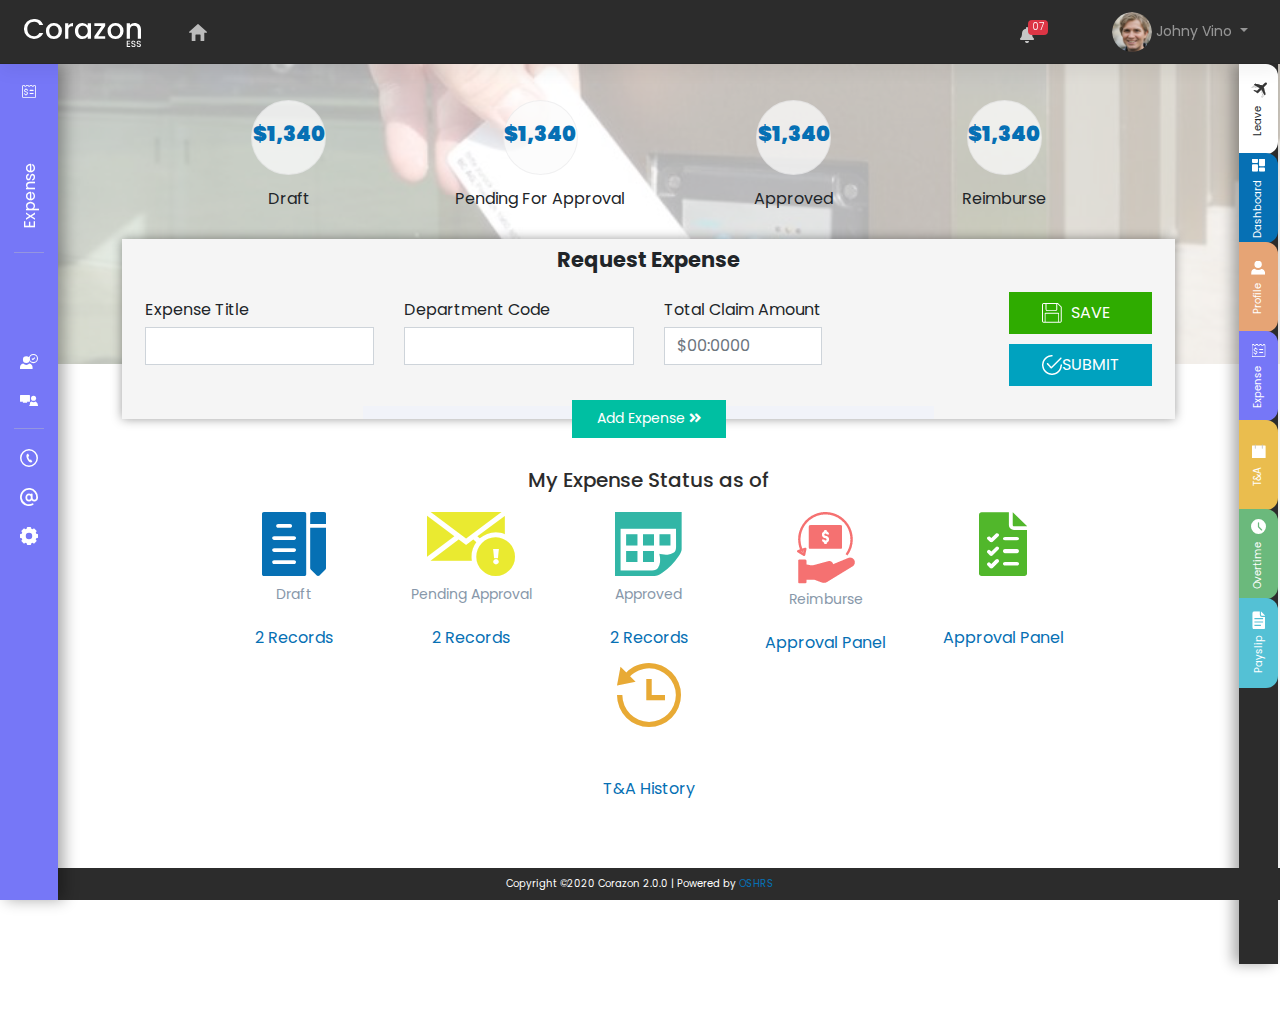
==== expenses_management.html @ 60eefd27 "[update] add expense" ====
<!DOCTYPE html>
<html lang="en">

<head>
    <meta charset="UTF-8">
    <meta name="viewport" content="width=device-width, initial-scale=1.0">
    <meta http-equiv="X-UA-Compatible" content="ie=edge">
    <link rel="icon" type="image/png" sizes="32x32" href="img/favicon/favicon-32x32.png">
    <title>Corazon 2.0 | Expense Dashboard</title>
    <!-- font -->
    <link href="https://fonts.googleapis.com/css?family=Poppins:300,400,500,600,700&display=swap" rel="stylesheet">
    <!-- font -->
    <!-- CSS -->
    <link rel="stylesheet" href="https://maxcdn.bootstrapcdn.com/bootstrap/4.0.0/css/bootstrap.min.css"
    integrity="sha384-Gn5384xqQ1aoWXA+058RXPxPg6fy4IWvTNh0E263XmFcJlSAwiGgFAW/dAiS6JXm" crossorigin="anonymous">
    <link rel="stylesheet" href="css/style.css" type="text/css">
    <link rel="stylesheet" href="css/expense.css" type="text/css">
    <link rel="stylesheet" href="css/icomoon.css">
    <!-- CSS -->
    
    <!-- font awsome icons -->
    <link href="https://stackpath.bootstrapcdn.com/font-awesome/4.7.0/css/font-awesome.min.css" rel="stylesheet"
    integrity="sha384-wvfXpqpZZVQGK6TAh5PVlGOfQNHSoD2xbE+QkPxCAFlNEevoEH3Sl0sibVcOQVnN" crossorigin="anonymous">
    
    <link rel="stylesheet" href="fontawsome/fontawesome-free/css/all.min.css">
    <!-- font awsome icons -->
</head>

<body class="background-cover">
    <!--********************************* NAVBAR *********************************-->
    <nav class="navbar navbar-expand navbar-dark flex-column flex-md-row top-navbar-fixed">
        <a class="navbar-brand logo-corazon" href="#"><img src="svg/logo.svg" title="Corazon 2.0"></a>
        <button class="navbar-toggler" type="button" data-toggle="collapse" data-target="#navbarSupportedContent"
        aria-controls="navbarSupportedContent" aria-expanded="false" aria-label="Toggle navigation">
        <span class="navbar-toggler-icon"></span>
    </button>
    
    <div class="collapse navbar-collapse" id="navbarSupportedContent">
        <ul class="navbar-nav mr-auto pl-4">
            <li class="nav-item active">
                <a class="nav-link" href="#"><img src="svg/home.svg"> <span class="sr-only">(current)</span></a>
            </li>
        </ul>
        <!-- profile dropdown & notification -->
        <form class="form-inline my-2 my-lg-0">
            
        <!-- notifi -->
        <button class="custom-btn mr-5">
            <ul>
                <li class="nav-item dropdown">
                    <a class="nav-link" data-toggle="dropdown" href="#">
                        <i class="fa fa-bell" aria-hidden="true">
                            <span class="badge badge-danger">07</span>
                        </i></a>
                        
                        <div class="dropdown-menu dropdown-menu-lg dropdown-menu-left notification-dropdown">
                            <span class="dropdown-item dropdown-header">
                                <h6 class="m-0">07 Notifications</h6>
                            </span>
                            <div class="dropdown-divider"></div>
                            <a href="#" class="dropdown-item">
                                <i class="fas fa-envelope mr-2"></i> 4 new messages
                                <span class="float-right text-muted text-sm">3 mins</span>
                            </a>
                            <div class="dropdown-divider"></div>
                            <a href="#" class="dropdown-item">
                                <i class="fas fa-users mr-2"></i> 8 friend requests
                                <span class="float-right text-muted text-sm">12 hours</span>
                            </a>
                            <div class="dropdown-divider"></div>
                            <a href="#" class="dropdown-item">
                                <i class="fas fa-file mr-2"></i> 3 new reports
                                <span class="float-right text-muted text-sm">2 days</span>
                            </a>
                            <div class="dropdown-divider"></div>
                            <a href="#" class="dropdown-item dropdown-footer">See All Notifications</a>
                        </div>
                    </li>
                </ul>
            </button>
            <!-- notifi -->
                
            <button class="navbar-toggler" type="button" data-toggle="collapse" data-target="#navbar-list-4"
                aria-controls="navbarNav" aria-expanded="false" aria-label="Toggle navigation">
                <span class="navbar-toggler-icon"></span>
            </button>
            <div class="collapse navbar-collapse" id="navbar-list-4">
                <ul class="navbar-nav">
                    <li class="nav-item dropdown">
                        <a class="nav-link dropdown-toggle toggle-icon" href="#" id="navbarDropdownMenuLink"
                        role="button" data-toggle="dropdown" aria-haspopup="true" aria-expanded="false">
                        <img src="img/profile.png" width="40" height="40" class="rounded-circle"> Johny Vino
                    </a>
                    <div class="dropdown-menu profile-dropdown" aria-labelledby="navbarDropdownMenuLink">
                        <a class="dropdown-item" href="#">Account</a>
                        
                        <a class="dropdown-item" data-toggle="modal" data-target="#exampleModal"
                        data-target=".animate" data-ui-class="a-zoom" href="#">Edit Profile</a>
                        
                        <a class="dropdown-item" data-toggle="modal" data-target=".animate"
                        data-ui-class="a-zoom" href="#">Password Change</a>
                        
                        <a class="dropdown-item" href="#">Log Out</a>
                    </div>
                </form>
                <!-- profile dropdown & notification -->
            </div>
        </nav>
        <!--********************************* NAVBAR *********************************-->
        
        <!--*********************************Section 1*********************************-->
    </section>
    <div class="container-fluid">
        <div class="row flex-xl-nowrap">
            
            <!-- left-side-menu -->
            <div class="col-12 col-md-auto col-xl-auto p-0 bd-sidebar left-sidebar-fixed expense">
                <div class="vertical-block-top">
                    <ul>
                        <li><img src="svg/expense.svg"></li>
                    </ul>
                </div>
                <div class="vertical-block">
                    <h6>Expense</h6>
                </div>
                <hr class="hr-line">
                <div class="vertical-block-bottom">
                    <ul>
                        <li><a href="#"><img src="svg/approver.svg"></a></li>
                        <li><a href="#"><img src="svg/hr-admin.svg"></a></li>
                    </ul>
                    <hr class="hr-line">
                    <ul>
                        <li><a href="#"><img src="svg/contact.svg"></a></li>
                        <li><a href="#"><img src="svg/email.svg"></a></li>
                        <li><a href="#"><img src="svg/settings.svg"></a></li>
                    </ul>
                </div>
            </div>
            <!-- left-side-menu -->
            
            
            <main class="col-12 col-md-12 col-xl-12 bd-content viewMain" role="main">
                <!-- <div class="leave-info">
                    <h3>My T&A as of <span><input type="text" id="viewCalendar" class="form-transparent" value="4 Feb 2020" readonly/></span> <img class="openCalendar" src="svg/datepik-main.svg"></h3>
                </div> -->
                
                <!-- carousel slider -->
                <div class="row">
                    <div class="col-lg-11 mx-auto">
                        <div class="text-center my-3">
                            <div class="carousel-inner" role="listbox">
                                <div class="row">
                                    <div class="container flex-box">
                                        <div class="">
                                            <span class="icon-oval">
                                                <span class="oval-big expense_value"><h4>$1,340</h4></span> 
                                                <p>Draft</p>
                                            </span>
                                        </div>
                                        <div class="">
                                            <span class="icon-oval">
                                                <span class="oval-big expense_value"><h4>$1,340</h4></span>
                                                <p>Pending For Approval</p>
                                            </span>
                                        </div>
                                        <div class="">
                                            <span class="icon-oval">
                                                <span class="oval-big expense_value"><h4>$1,340</h4></span>
                                                <p>Approved</p>
                                            </span>
                                        </div>
                                        <div class="">
                                            <span class="icon-oval">
                                                <span class="oval-big expense_value"><h4>$1,340</h4></span>
                                                <p>Reimburse</p>
                                            </span>
                                        </div>
                                    </div>
                                </div>
                            </div>
                        </div>
                    </div>
                </div>
                <!-- carousel slider -->
                
                
                <!-- accordian tab function -->
                <div class="row">
                    <div class="col-lg-11 mx-auto">
                        <div class="special-text expense-special-text">
                            <h4>Request Expense</h4>
                            <!-- ta type -->
                            <div class="container container-ta">
                                <div class="row form-type">
                                    <div class="col-md-3">
                                        <div class="form-group expense-form-text">
                                            <label for="exampleFormControlSelect1">Expense Title</label>
                                            <input type="text" class="form-control form-text" id="">
                                        </div>
                                    </div>
                                    <div class="col-md-3">
                                        <div class="form-group expense-form-text">
                                            <label for="exampleFormControlSelect1">Department Code</label>
                                            <input type="text" class="form-control form-text" id="">
                                        </div>
                                    </div>
                                    <div class="col-md-4">
                                        <div class="form-group expense-form-text">
                                            <label for="exampleFormControlSelect1">Total Claim Amount</label>
                                            <input type="text" class="form-control form-text" style="width: 50%;" id="currency-field" pattern="^\$\d{1,3}(,\d{3})*(\.\d+)?$" value="" data-type="currency" placeholder="$00:0000">
                                        </div>
                                    </div>
                                    <div class="col-md-2">
                                        <button type="button" class="btn btn-save"><img src="/img/expense/save.png"/>  SAVE</button>
                                        <button type="button" class="btn btn-submit"><img src="/img/expense/submit.png"/>SUBMIT</button>
                                    </div>
                                </div>
                            </div>
                            
                            <!-- <hr class="mt-2 mb-2"> -->
                            
                            <!-- Hidden Content -->
                            <div class="container">
                                <div class="row pb-3">
                                    <div class="container-table">
                                        <table>
                                            <thead>
                                                <th>Punch In</th>
                                                <th>Punch Out</th>
                                            </thead>
                                            <tbody>
                                                <tr>
                                                    <td><input type="time" class="form-control form-text-2" id=""></td>
                                                    <td><input type="time" class="form-control form-text-2" id=""></td>
                                                </tr>
                                                <tr>
                                                    <td><input type="time" class="form-control form-text-2" id=""></td>
                                                    <td><input type="time" class="form-control form-text-2" id=""></td>
                                                </tr>
                                                <tr>
                                                    <td><input type="time" class="form-control form-text-2" id=""></td>
                                                    <td><input type="time" class="form-control form-text-2" id=""></td>
                                                </tr>
                                                <tr>
                                                    <td><input type="time" class="form-control form-text-2" id=""></td>
                                                    <td><input type="time" class="form-control form-text-2" id=""></td>
                                                </tr>
                                            </tbody>
                                        </table>
                                    </div>
                                </div>
                            </div>
                           
                            
                            <!-- Hidden Content -->
                            
                        </div>
                        <!--leave type -->
                        
                    </div>
                    <button class="expand-button expand-button-expense">
                        Add Expense <i class="fa fa-angle-double-right" aria-hidden="true"></i>
                    </button>
                </div>
                <!-- accordian tab function -->
                
                
                <!-- leave status today -->
                <div class="row">
                    <div class="col-lg-9 mx-auto text-center leave-status">
                        <h4>My Expense Status as of <span id="dateTimeToday" class="date-time-today"></span></h4>
                            <!-- <h4>My T&A as of <span></span> <img class="openCalendar" src="svg/datepik-main.svg"></h4> -->
                        <div class="row status-icon-tna">
                            <div class="">
                                <!-- <img src="svg/leave-pending.svg" title="Leave Pending Approvals"> -->
                                <i class="icon-draft"></i>
                                <p>Draft</p>
                                <a href="javascript:void(0);" class="btn btn-sm animated-button thar-four btnTableDraft">2 Records</a>
                            </div>
                            <div class="">
                                <i class="icon-pending-approval"></i>
                                <p>Pending Approval</p>
                                <a href="javascript:void(0);" class="btn btn-sm animated-button thar-four btnTablePendingApproval">2 Records</a>
                            </div>
                            <div class="">
                                <i class="icon-approved"></i>
                                <p>Approved</p>
                                <a href="javascript:void(0);" class="btn btn-sm animated-button thar-four btnTableApproved">2 Records</a>
                            </div>
                            <div class="">
                                <img src="/img/expense/reimburse.png">
                                <p>Reimburse</p>
                                <a href="javascript:void(0);" class="btn btn-sm animated-button thar-four btnAddApproval">Approval Panel</a>
                            </div>
                            <div class="">
                                <i class="icon-approval-panel"></i>
                                <p></p>
                                <a href="javascript:void(0);" class="btn btn-sm animated-button thar-four btnAddApproval">Approval Panel</a>
                            </div>
                            
                            <div class="">
                                <i class="icon-tna-history"></i>
                                <p></p>
                                <a href="javascript:void(0);" class="btn btn-sm animated-button thar-four">T&A History</a>
                            </div>
                        </div>
                    </div>
                </div>
                <!-- leave status today -->
                
                
                <!-- TABLE GRID AFTER CLICK NO.OF RECORDS*****************Raj************************ -->

                    <!-- TABLE DRAFT -->
                    <div class="row mt-3 tableDraft display-none">
                        <div class="col-lg-11 mx-auto">
                            <div class="row">
                                <div class="col-12">
                                    <div class="card">
                                        <div class="card-body table-responsive p-0">
                                            <table class="table table-hover">
                                                <thead>
                                                    <tr>
                                                        <th>Submitted on</th>
                                                        <th>Claim No</th>
                                                        <th>Expense Title</th>
                                                        <th>Submitted Amount</th>
                                                        <th>Approved Amount</th>
                                                        <th>Remark</th>
                                                        <th>Status</th>
                                                        <th>View</th>
                                                    </tr>
                                                </thead>
                                                <tbody>
                                                    <tr>
                                                        <td>13 Jan 20</td>
                                                        <td>1490</td>
                                                        <td>Bangalore Trip</td>
                                                        <td>$1,560</td>
                                                        <td>$1,257</td>
                                                        <td>NA</td>
                                                        <td><span class="status-update"></span>Update</td>
                                                        <td class="btn_action">
                                                            <button class="btn btn-view-table table-btn"><i class="fa fa-eye"></i></button>
                                                        </td>
                                                    </tr>
                                                </tbody>
                                            </table>
                                        </div>
                                        <!-- /.card-body -->
                                    </div>
                                    <!-- /.card -->
                                </div>
                            </div> 
                        </div>
                    </div>
                    <!-- END TABLE DRAFT -->

                    <!-- TABLE PENDING APPROVAL-->
                    <div class="row mt-3 tablePendingApproval display-none">
                        <div class="col-lg-11 mx-auto">
                            <div class="row">
                                <div class="col-12">
                                    <div class="card">
                                        <div class="card-body table-responsive p-0">
                                            <table class="table table-hover">
                                                <thead>
                                                    <tr>
                                                        <th>Submitted on</th>
                                                        <th>Claim No</th>
                                                        <th>Expense Title</th>
                                                        <th>Submitted Amount</th>
                                                        <th>Approved Amount</th>
                                                        <th>Remark</th>
                                                        <th>Status</th>
                                                        <th>View</th>
                                                    </tr>
                                                </thead>
                                                <tbody>
                                                    <tr>
                                                        <td>13 Jan 20</td>
                                                        <td>1490</td>
                                                        <td>Bangalore Trip</td>
                                                        <td>$1,560</td>
                                                        <td>$1,257</td>
                                                        <td>NA</td>
                                                        <td><span class="pending-approved"></span>Pending</td>
                                                        <td class="btn_action">
                                                            <button class="btn btn-view-table table-btn downloadApproval"><img src="/img/expense/download.png" /></button>
                                                        </td>
                                                    </tr>
                                                </tbody>
                                            </table>
                                        </div>
                                        <!-- /.card-body -->
                                    </div>
                                    <!-- /.card -->
                                </div>
                            </div> 
                        </div>
                    </div>
                    <!-- END TABLE PENDING APPROVAL-->

                    <!-- TABLE APPROVED-->
                    <div class="row mt-3 tableApproved display-none">
                        <div class="col-lg-11 mx-auto">
                            <div class="row">
                                <div class="col-12">
                                    <div class="card">
                                        <div class="card-body table-responsive p-0">
                                            <table class="table table-hover">
                                                <thead>
                                                    <tr>
                                                        <th>Submitted on</th>
                                                        <th>Claim No</th>
                                                        <th>Expense Title</th>
                                                        <th>Submitted Amount</th>
                                                        <th>Approved Amount</th>
                                                        <th>Remark</th>
                                                        <th>Status</th>
                                                        <th>View</th>
                                                    </tr>
                                                </thead>
                                                <tbody>
                                                    <tr>
                                                        <td>13 Jan 20</td>
                                                        <td>1490</td>
                                                        <td>Bangalore Trip</td>
                                                        <td>$1,560</td>
                                                        <td>$1,257</td>
                                                        <td>NA</td>
                                                        <td><span class="status-approved"></span>Approved</td>
                                                        <td class="btn_action">
                                                            <button class="btn btn-view-table table-btn downloadApproval"><img src="/img/expense/download.png" /></button>
                                                        </td>
                                                    </tr>
                                                </tbody>
                                            </table>
                                        </div>
                                        <!-- /.card-body -->
                                    </div>
                                    <!-- /.card -->
                                </div>
                            </div> 
                        </div>
                    </div>
                <!-- END TABLE APPROVED-->

                <!-- TABLE APPROVAL PANEL-->

                <!-- END TABLE APPROVAL PANEL-->

                <!-- TABLE HISTORY-->

                <!-- END TABLE HISTORY-->

                <!-- DOWNLOAD ALERT -->
                <div class="alert alert-dismissible fade view-download-alert downloadAlert" role="alert">
                    Document was downloaded
                    <button type="button" class="close close-download" data-dismiss="alert" aria-label="Close">
                      <span aria-hidden="true">X CLOSE</span>
                    </button>
                  </div>

                <!-- TABLE GRID AFTER CLICK NO.OF RECORDS*****************Raj************************ -->
            </main>
            <!-- EXPENSE PENDING -->
            
            <div class="d-xl-block col-md-auto col-xl-auto p-0 right-sidebar-fixed">
                <div class="tab-button-list">
                    
                    <a class="dashboard-btn active">
                        <p> Leave <img src="svg/leave-dark.svg"></p>
                    </a>
                    
                    <a class="dashboard-btn dashboard">
                        <p>Dashboard <img src="svg/dashboard-white.svg"></p>
                    </a>
                    
                    <a class="dashboard-btn profile">
                        <p>Profile <img src="svg/profile.svg"></p>
                    </a>
                    
                    <a class="dashboard-btn expense">
                        <p>Expense <img src="svg/expense.svg"></p>
                    </a>
                    
                    <a class="dashboard-btn ta">
                        <p>T&A <img src="svg/ta.svg"></p>
                    </a>
                    
                    <a class="dashboard-btn overtime">
                        <p>Overtime <img src="svg/overtime.svg"></p>
                    </a>
                    
                    <a class="dashboard-btn payslip">
                        <p>Payslip <img src="svg/file (7).svg"></p>
                    </a>
                </div>                
            </div> 
        </div>
    </div>
</section>
<!--*********************************Section 1*********************************-->

<footer class="footer fixed-bottom-footer">
    <div class="container">
        <p class="footer-text m-0">Copyright ©2020 Corazon 2.0.0 | Powered by <span><a href="#">OSHRS</a></span></p>
    </div>
</footer>



<!-- Modal for Change password -->
<div class="modal animate modal-custom-style" tabindex="-1" role="dialog" aria-labelledby="exampleModalLabel" aria-hidden="true" data-backdrop="true">
    <div class="modal-dialog" role="document">
        <div class="modal-content">
            <div class="modal-header">
                <h6 class="modal-title" id="exampleModalLabel">Change Password</h6>
                <button type="button" class="close" data-dismiss="modal" aria-label="Close">
                    <span aria-hidden="true"><i class="fa fa-times-circle"></i></span>
                </button>
            </div>
            <div class="modal-body p-lg">
                <div class="row">
                    <div class="col-md-12 custom-input-fields">
                        
                        <label>Current Password</label>
                        <div class="form-group pass_show">
                            <input type="password" value="raj123!@#" class="form-control"
                            placeholder="Current Password">
                        </div>
                        <label>New Password</label>
                        <div class="form-group pass_show">
                            <input type="password" value="ajith123!@#" class="form-control"
                            placeholder="New Password">
                        </div>
                        <label>Confirm Password</label>
                        <div class="form-group pass_show">
                            <input type="password" value="ajith123!@#" class="form-control"
                            placeholder="Confirm Password">
                        </div>
                        
                    </div>
                </div>
            </div>
            <div class="modal-footer">
                <button type="button" class="btn btn-primary custom-btn-modal">Change Password</button>
                <button type="button" class="btn btn-secondary custom-btn-modal secondary"
                data-dismiss="modal">Cancel</button>
            </div>
        </div>
    </div>
</div>
<!-- Modal for Change password -->

<!-- ************************************************************************************************ -->

<!-- Modal for Edit profile Pic -->
<div class="modal fade animate modal-custom-style" id="exampleModal" tabindex="-1" role="dialog" aria-labelledby="exampleModalLabel" aria-hidden="true">
    <div class="modal-dialog" role="document">
        <div class="modal-content">
            <div class="modal-header">
                <h6 class="modal-title" id="exampleModalLabel">Change Profile Picture</h6>
                <button type="button" class="close" data-dismiss="modal" aria-label="Close">
                    <span aria-hidden="true"><i class="fa fa-times-circle"></i></span>
                </button>
            </div>
            <div class="modal-body">
                <div class="avatar-upload">
                    <div class="avatar-edit">
                        <input type='file' id="imageUpload" accept=".png, .jpg, .jpeg" />
                        <label for="imageUpload"></label>
                    </div>
                    <div class="avatar-preview">
                        <div id="imagePreview" style="background-image: url(http://i.pravatar.cc/500?img=7);">
                        </div>
                    </div>
                    <h6 class="text-center mt-2 mb-0">Ajith</h6>
                </div>
            </div>
            <div class="modal-footer">
                <button type="button" class="btn btn-primary custom-btn-modal"
                style="min-width: 100px;">Save</button>
                <button type="button" class="btn btn-secondary custom-btn-modal secondary"
                data-dismiss="modal">Cancel</button>
            </div>
        </div>
    </div>
</div>
<!-- Modal for Edit profile Pic -->

<!-- SCRIPT -->
<script src="https://code.jquery.com/jquery-3.2.1.slim.min.js"
integrity="sha384-KJ3o2DKtIkvYIK3UENzmM7KCkRr/rE9/Qpg6aAZGJwFDMVNA/GpGFF93hXpG5KkN"
crossorigin="anonymous"></script>
<script src="https://cdnjs.cloudflare.com/ajax/libs/popper.js/1.12.9/umd/popper.min.js"
integrity="sha384-ApNbgh9B+Y1QKtv3Rn7W3mgPxhU9K/ScQsAP7hUibX39j7fakFPskvXusvfa0b4Q"
crossorigin="anonymous"></script>
<script src="https://maxcdn.bootstrapcdn.com/bootstrap/4.0.0/js/bootstrap.min.js"
integrity="sha384-JZR6Spejh4U02d8jOt6vLEHfe/JQGiRRSQQxSfFWpi1MquVdAyjUar5+76PVCmYl"
crossorigin="anonymous"></script>
<!-- SCRIPT -->


<!-- MODAL ANIMATION SCRIPT -->
<script>
    $(function () {
        $('[role=dialog]')
        .on('show.bs.modal', function (e) {
            $(this)
            .find('[role=document]')
            .removeClass()
            .addClass('modal-dialog ' + $(e.relatedTarget).data('ui-class'))
        })
    })
</script>
<!-- MODAL ANIMATION SCRIPT -->

<!-- view more function -->
<script>
    $('.expand-button').on('click', function () {
        $('.special-text').toggleClass('-expanded');
        
        if ($('.special-text').hasClass('-expanded')) {
            $('.expand-button.expand-button-expense').html('<i class="fa fa-angle-double-up" aria-hidden="true"></i>');
        } else {
            $('.expand-button.expand-button-expense').html('Add Expense <i class="fa fa-angle-double-right" aria-hidden="true"></i>');
        }
    });
</script>
<!-- view more function -->

<!-- Forgot password hide/show -->
<script>
    $(document).ready(function () {
        $('.pass_show').append('<span class="ptxt"><i class="fa fa-eye-slash"></i></span>');
    });
    
    
    $(document).on('click', '.pass_show .ptxt', function () {
        
        $(this).text($(this).text() == "Show" ? "Hide" : "Show");
        
        $(this).prev().attr('type', function (index, attr) { return attr == 'password' ? 'text' : 'password'; });
        
    });  
</script>
<!-- Forgot password hide/show -->

<script>
    if (/Mobi/.test(navigator.userAgent)) {
        // if mobile device, use native pickers
        $(".date input").attr("type", "date");
        $(".time input").attr("type", "time");
    } else {
        // if desktop device, use DateTimePicker
        // $("#datepicker").datetimepicker({
        //     useCurrent: false,
        //     format: "L",
        //     showTodayButton: true,
        //     icons: {
        //         next: "fa fa-chevron-right",
        //         previous: "fa fa-chevron-left",
        //         today: 'todayText',
        //     }
        // });
        // $("#timepicker").datetimepicker({
        //     format: "LT",
        //     icons: {
        //         up: "fa fa-chevron-up",
        //         down: "fa fa-chevron-down"
        //     }
        // });
    }
</script>

<!-- TALBE HIDE / SHOW -->
<script>
    $(document.body).on('click', '.btnTableDraft', function(){
        $('.animated-button.thar-four').removeClass('activeBtn');
        $('.tableDraft').show();
        $('.tablePendingApproval').hide();
        $('.tableApproved').hide();
        $(this).addClass('activeBtn');
    });

    $(document.body).on('click', '.btnTablePendingApproval', function(){
        $('.animated-button.thar-four').removeClass('activeBtn');
        $('.tableDraft').hide();
        $('.tablePendingApproval').show();
        $('.tableApproved').hide();
        $(this).addClass('activeBtn');

    });

    $(document.body).on('click', '.btnTableApproved', function(){
        $('.animated-button.thar-four').removeClass('activeBtn');
        $('.tableDraft').hide();
        $('.tablePendingApproval').hide();
        $('.tableApproved').show();
        $(this).addClass('activeBtn');

    });
    //go to approver page
    $(document.body).on('click', '.btnAddApproval', function(){
        window.location.href = 'expenses_approver.html'
    });

    $(document.body).on('click', '.downloadApproval', function(){
        $('.downloadAlert').addClass('show')
    });
</script>
<script>
    const date = new Date();
    const formattedDate = date.toLocaleDateString('en-GB', {day: '2-digit', month: 'short', year: 'numeric'}).replace(/ /g, ' ');
    $('#dateTimeToday').html(`${formattedDate} <i class="far fa-calendar-alt" aria-hidden="true"><input type="text" id="viewCalendar" class="display-none" value="" readonly/>`)
</script>

<!-- CALENDAR VIEW -->
<script>
    $(document.body).on('click', '#dateTimeToday', function (){  
        $('#viewCalendar').datetimepicker({
            format: 'L',
            useCurrent: false,
            // minDate: minDateToday
        });
    })
</script>
<script>
        
    $("input[data-type='currency']").on({
        keyup: function() {
        formatCurrency($(this));
        },
        blur: function() { 
        formatCurrency($(this), "blur");
        }
    });


    function formatNumber(n) {
        // format number 1000000 to 1,234,567
        return n.replace(/\D/g, "").replace(/\B(?=(\d{3})+(?!\d))/g, ",")
    }


    function formatCurrency(input, blur) {
        // appends $ to value, validates decimal side
        // and puts cursor back in right position.
        
        // get input value
        var input_val = input.val();
        
        // don't validate empty input
        if (input_val === "") { return; }
        
        // original length
        var original_len = input_val.length;

        // initial caret position 
        var caret_pos = input.prop("selectionStart");
            
        // check for decimal
        if (input_val.indexOf(".") >= 0) {

            // get position of first decimal
            // this prevents multiple decimals from
            // being entered
            var decimal_pos = input_val.indexOf(".");

            // split number by decimal point
            var left_side = input_val.substring(0, decimal_pos);
            var right_side = input_val.substring(decimal_pos);

            // add commas to left side of number
            left_side = formatNumber(left_side);

            // validate right side
            right_side = formatNumber(right_side);
            
            // On blur make sure 2 numbers after decimal
            if (blur === "blur") {
            right_side += "00";
            }
            
            // Limit decimal to only 2 digits
            right_side = right_side.substring(0, 2);

            // join number by .
            input_val = "$" + left_side + "." + right_side;

        } else {
            // no decimal entered
            // add commas to number
            // remove all non-digits
            input_val = formatNumber(input_val);
            input_val = "$" + input_val;
            
            // final formatting
            if (blur === "blur") {
            input_val += ".00";
            }
        }
        
        // send updated string to input
        input.val(input_val);

        // put caret back in the right position
        var updated_len = input_val.length;
        caret_pos = updated_len - original_len + caret_pos;
        input[0].setSelectionRange(caret_pos, caret_pos);
    }

</script>



</body>

</html>
---- css/style.css ----
@import url('https://cdnjs.cloudflare.com/ajax/libs/animate.css/3.5.2/animate.min.css');
body {
    height:100%;
    font-family:'Poppins', sans-serif;
}


*, ::after, ::before {
    box-sizing: border-box;
}
/* top-navbar *************************************************************/
.top-navbar-fixed
{
    position: -webkit-sticky;
    position: sticky;
    top: 0;
        z-index: 1071;
        height: 64px;
        background-color: #2C2C2C;
        padding-left: 1.5rem;
        padding-right: 1.5rem;
        box-shadow: 0 0.5rem 1rem rgba(0,0,0,.05), inset 0 -1px 0 rgba(0,0,0,.1);
}

.navbar-dark .navbar-nav .nav-link
{
  font-size: 14px;
  transition: 3s ease-out;
}

.toggle-icon::after
{
    background-image: url(svg/home.svg);
}

.custom-btn
{
  position: relative;
    background: none;
    border: none;
}

.custom-btn a i {color: #C6C6C6;}

.custom-btn a i .badge-danger {
  font-family: 'Poppins', sans-serif;
  font-weight: 300;
  position: absolute;
  top: 4px;
  font-size: 10px;
  left: 24px;
}

.custom-btn ul {margin: 0;}
.custom-btn ul li {
  list-style: none;
  margin-top: 7px;
}

.navbar-expand .navbar-nav .profile-dropdown {
  position: absolute;
  right: 6px;
  border-radius: 0;
  border: none;
  width: 175px;
  left: auto;
  min-height: 160px;


 
-webkit-box-shadow: 0px 0px 28px -10px rgba(0,0,0,0.75);
-moz-box-shadow: 0px 0px 28px -10px rgba(0,0,0,0.75);
box-shadow: 0px 0px 28px -10px rgba(0,0,0,0.75);
}

.notification-dropdown
{
  position: absolute;
  right: 6px;
  border-radius: 0;
  border: none;
  width: 25vw;
  left: auto;
  min-height: 160px;

  transition: all 0.3s ease-in-out 0s, visibility 0s linear 0.3s, z-index 0s linear 0.01s;
  -webkit-box-shadow: 0px 0px 28px -10px rgba(0,0,0,0.75);
-moz-box-shadow: 0px 0px 28px -10px rgba(0,0,0,0.75);
box-shadow: 0px 0px 28px -10px rgba(0,0,0,0.75);
}

.notification-dropdown span {
  text-align: center;
}

.notification-dropdown .dropdown-item:focus, 
.notification-dropdown .dropdown-item:active, .notification-dropdown .dropdown-item:hover
{
  background: none;
  color: #0670B4;
}

.notification-dropdown span:active, .notification-dropdown span:hover{
  background: none;
  color:unset;
}

.navbar-expand .navbar-nav .profile-dropdown a,
.notification-dropdown a {
  font-size: 14px;
  padding: 0.4rem 1rem;
  transition: all 0.3s ease-in-out 0s, visibility 0s linear 0.3s, z-index 0s linear 0.01s;
}

.modal-custom-style .modal-dialog
{
  margin: 5.4rem auto;
}

.modal-custom-style .modal-dialog .modal-content
{
border-radius: 0;
}

.profile-dropdown .dropdown-item:focus, .profile-dropdown .dropdown-item:hover
{
  background: none;
  color: #0670B4;
}
/* top-navbar *************************************************************/

/* leftsidebar-fixed *************************************************************/
.left-sidebar-fixed {
    position: -webkit-sticky;
    position: sticky;
    z-index: 1000;
    width: 58px;
    background: #0670B4;
    -webkit-box-flex: 0;
    order: 0;
    /* -ms-flex: 0 1 320px;
    flex: 0 1 320px; */
    top: 4rem;
    height: calc(100vh - 4rem);

-webkit-box-shadow: 6px 0px 14px 0px rgba(0,0,0,0.33);
-moz-box-shadow: 6px 0px 14px 0px rgba(0,0,0,0.33);
box-shadow: 6px 0px 14px 0px rgba(0,0,0,0.33);
}

.left-sidebar-fixed h6{
  font-family:'Poppins', sans-serif;
  font-weight: 400;
    font-size: 16px;
    color: #fff;
    position: absolute;
    top: 110px;
    left: 20px;
    margin-left: 0;
    margin: 0 0 0 0;
    -webkit-transform: rotate(270deg);
    -moz-transform: rotate(270deg);
    -ms-transform: rotate(270deg);
    -o-transform: rotate(270deg);
    transform: rotate(270deg);
    -webkit-transform-origin: 0 0;
    -moz-transform-origin: 0 0;
    -ms-transform-origin: 0 0;
    -o-transform-origin: 0 0;
    transform-origin: 0 0;
}

.vertical-block {
width: 150px;
min-height: 110px;
position: relative;
display: inline-block;
}

.vertical-block-top {margin-top: 15px;}

.vertical-block-top ul li 
{
list-style: none;
text-align: center;
}

.vertical-block-bottom ul li{
    list-style: none;
    text-align: center;
    margin: 15px 0 0 0;
}

.vertical-block-bottom {
    margin: 6em auto;
}

.hr-line {
    background: rgba(255,255,255,0.35);
    width: 30px;
}

.vertical-block-bottom ul, .vertical-block-top ul
{
    padding: 0 0 0 0;
}
.vertical-block-bottom ul li a img {
  width: 18px;
}
/* leftsidebar-fixed *************************************************************/

/* rightsidebar-fixed *************************************************************/
.right-sidebar-fixed {
    background: #2C2C2C;
    position: -webkit-sticky;
    position: sticky;
    top: 3rem;
    height: calc(100vh - 0rem);
    width:39px;
    overflow: hidden;
    -ms-flex-order: 2;
    order: 2;
    /* padding-top: 1.5rem;
    padding-bottom: 1.5rem; */
-webkit-box-shadow: -6px 0px 14px 0px rgba(0,0,0,0.33);
-moz-box-shadow: -6px 0px 14px 0px rgba(0,0,0,0.33);
box-shadow: -6px 0px 14px 0px rgba(0,0,0,0.33);
}

.tab-button-list
{
    height: 100%;
}
.dashboard-btn {
  font-family:'Poppins', sans-serif;
    border: none;
    font-size: 10px;
    transition: all 0.5s;
    cursor: pointer;
    text-align:center;
    margin: 25px 0px 24px -26px;
    width: 90px;
    height: 40px;
    border-radius: 0px 0px 12px 12px;
    position: relative;
    display: inline-block;
    transform:rotate(-90deg);
    -webkit-transform:rotate(-90deg);
  }

  .dashboard-btn:hover {
    -webkit-box-shadow: 0px 0px 33px 12px rgba(0,0,0,0.51);
    -moz-box-shadow: 0px 0px 33px 12px rgba(0,0,0,0.51);
    box-shadow: 0px 0px 33px 12px rgba(0,0,0,0.51);
    transition: all .3s linear;
    
}

  .dashboard-btn.active {
  background-color: #fff;
  color: #565656;
}

.dashboard-btn.dashboard 
{
  background-color: #0670B4;
  color: #fff !important;
}

.dashboard-btn.profile {
    background-color: #E6A475;
    color: #fff !important;
    text-decoration: none;
  }

  .dashboard-btn.leave {
    background-color: #49C5B6;
    color: #fff !important;
  }
  

  .dashboard-btn.expense {
    background-color: #7677F7;
    color: #fff !important;
  }

  .dashboard-btn.ta {
    background-color: #EABD4E;
    color: #fff !important;
  }

  .dashboard-btn.overtime {
    background-color: #6bb97c;
    color: #fff !important;
  }

  .dashboard-btn.payslip {
    background-color: #54C1D5;
    color: #fff !important;
  }

  .dashboard-btn p {
    margin-top: 0.76rem;
    margin-bottom: 0.76rem;
}

.dashboard-btn p img {
    transform:rotate(90deg);
    -webkit-transform:rotate(90deg);
    margin: 0px 0px 0px 5px;
}
  
  /* .button span {
    cursor: pointer;
    display: inline-block;
    position: relative;
    transition: 0.5s;
  }
  
  .button span:after {
    content: '\00bb';
    position: absolute;
    opacity: 0;
    top: 0;
    right: -20px;
    transition: 0.5s;
  } */
  
/* rightsidebar-fixed *************************************************************/

/* fixed-bottom-footer ************************************************************/
.fixed-bottom-footer {
position: sticky;
bottom: 0;
width: 100%;
height: 32px;
line-height: 32px;
background-color: #2C2C2C;
text-align: center;
}

.footer-text {
    color: #fff;
    font-size: 10px;
}

.footer-text span a {
    color: #0670B4 !important;
}

.footer-text span a:hover {
    text-decoration: none;
}
/* fixed-bottom-footer *************************************************************/


/* body content  */
.bd-content {
    max-width: 92.3%;
    order: 1;
    position: relative;
    margin: 20px 0 20px 0;
    padding-bottom: 100px;
}

.bd-content .bd-title
{
font-size: 18px;
font-weight: 700;
color: #0670B4;
}

.card-header>.card-tools {
  float: right;
  margin-right: -.625rem;
}

.card-title {
  float: left;
  font-size: 1.1rem;
  font-weight: 400;
  margin: 0;
  
  display: block;
  line-height: 2;
}

.bg-gradient-info
{
  height: 175px;
border-radius: 0;
border:none;

  background: rgba(6,113,180,1);
background: -moz-linear-gradient(-45deg, rgba(6,113,180,1) 0%, rgba(3,117,158,1) 100%);
background: -webkit-gradient(left top, right bottom, color-stop(0%, rgba(6,113,180,1)), color-stop(100%, rgba(3,117,158,1)));
background: -webkit-linear-gradient(-45deg, rgba(6,113,180,1) 0%, rgba(3,117,158,1) 100%);
background: -o-linear-gradient(-45deg, rgba(6,113,180,1) 0%, rgba(3,117,158,1) 100%);
background: -ms-linear-gradient(-45deg, rgba(6,113,180,1) 0%, rgba(3,117,158,1) 100%);
background: linear-gradient(135deg, rgba(6,113,180,1) 0%, rgba(3,117,158,1) 100%);
filter: progid:DXImageTransform.Microsoft.gradient( startColorstr='#0671b4', endColorstr='#03759e', GradientType=1 );


-webkit-box-shadow: 0px 0px 10px 0px rgba(0,0,0,0.20);
-moz-box-shadow: 0px 0px 10px 0px rgba(0,0,0,0.20);
box-shadow: 0px 0px 10px 0px rgba(0,0,0,0.20);

}

.bg-plain
{
  background: #fff;
border-radius: 0;
border: 1px solid rgba(112, 112, 112, 0.20);

-webkit-box-shadow: 0px 0px 10px 0px rgba(0,0,0,0.20);
-moz-box-shadow: 0px 0px 10px 0px rgba(0,0,0,0.20);
box-shadow: 0px 0px 10px 0px rgba(0,0,0,0.20);
}

.payslip-info {
  text-align: center;
  color: #fff;
}

.btn-outline:active, .btn-outline:hover {
  box-shadow: 0px 15px 20px rgba(97, 97, 97, 0.4);
  transform: translateY(-7px);
}

.payslip-info p {font-size: 18px;}


.custom-text-area
{
  border-radius: 0;
  border: none;
}
 
/* .custom-card-colum
{
  max-height: 175px;
} */

.card-plain-header {
  background: #fff;
}

.faq-edit {
  position: absolute;
  right: 50px;
  z-index: 0;
  bottom: 80px;
}

.btn-circle, .btn-circle:hover, .btn-circle:focus, .btn-circle:active {
  background: none;
  border: none;
  box-shadow: none;
}
/* body content  */


/* leave page */
.button {
  display: inline-block;
  padding: 10px;
  background: #ccc;
  cursor: pointer;
  border-radius: 5px;
  border: 1px solid #ccc;
}

#fileElem {
  display: none;
}
.left-sidebar-fixed.ta
{
background: #EABD4E;
}

.left-sidebar-fixed.expense
{
background: #7677F7;
}

.left-sidebar-fixed.leave
{
background: #49C5B6;
}

.left-sidebar-fixed.overtime
{
background: #6BB97C;
}

.left-sidebar-fixed.leave h6{
  top: 75px;
}

.left-sidebar-fixed.overtime h6{
  top: 75px;
}

.info-board li {
  list-style: none;
  display: inline-block;
  padding: 0;
  margin: 0 10px 0 10px;
}

.approved-hrs {
  height: 100px;
  width: 100px;
  background: #fff;
  border-radius: 50%;
  list-style: none;

  -webkit-box-shadow: 0px 0px 14px 3px rgba(0,0,0,0.25);
-moz-box-shadow: 0px 0px 14px 3px rgba(0,0,0,0.25);
box-shadow: 0px 0px 14px 3px rgba(0,0,0,0.25);
}

.app-info img
{
margin-top: 20%;
}

.rej-info img
{
  margin-top: 20%;
}

.green-approved {
  color: #6BB97C;
  font-weight: 700;
  margin-top: 5px;
}

.icon-caption {
  font-weight: 700;
  font-size: 16px;
  margin: 5px 0 20px 0;
}

.yellow-pending
{
  color: #EAEA30;
  font-weight: 700;
  margin-top: 5px;
}

.pending-hrs {
  height: 100px;
  width: 100px;
  background: #fff;
  border-radius: 50%;
  list-style: none;

  -webkit-box-shadow: 0px 0px 14px 3px rgba(0,0,0,0.25);
-moz-box-shadow: 0px 0px 14px 3px rgba(0,0,0,0.25);
box-shadow: 0px 0px 14px 3px rgba(0,0,0,0.25);
}

.background-cover
{
  background-image: url(../img/leave-bg.jpg);
  background-size: contain;
  background-position: top;
  background-repeat: no-repeat;
  width: 100%;
}

.background-cover.overtime{
  background-image: url(../img/overtime_bg.jpg);
  background-size: contain;
  background-position: top;
  background-repeat: no-repeat;
  width: 100%;
}

.leave-approver-bg
{
  background-image: url(../img/leave_approver.jpg);
  background-size: cover;
  background-position: top;
  background-repeat: no-repeat;
  width: 100%;
  height: 100vh;
}

.ot-approver-bg
{
  background-image: url(../img/ot_approver.jpg);
  background-size: cover;
  background-position: top;
  background-repeat: no-repeat;
  width: 100%;
  height: 100vh;
}

.background-overlay {
  background: rgba(255, 255, 255, 0.25);
  max-height: 577px;
  height: 475px;

  overflow: hidden;
  overflow-y: auto;
}

.select-all
{
  font-weight: 400;
  font-size: 14px;
  color: #2C2C2C;
}
.left-title h3
{
font-size: 18px;
font-weight: 700;
color: #2C2C2C;
padding-top: 25px;
}

.leave-info
{
font-size: 24px;
color: #434343;
display: block;
}

.leave-info h3 span
{
font-weight: 700;
color: #434343;
}

.leave-info {
  text-align: center;
}

/* CAROUSEL SLIDER */

/* CAROUSEL SLIDER */


/* Accordian tab function style */
section,
.form-field {
  margin-bottom: 25px;
}

label {
  font-weight: bold;
  display: block;
  line-height: 1.5;
  margin-bottom: 5px;
  cursor: pointer;
}

.hint-text {
  font-size: 0.8rem;
  color: grey;
}

.styled-button {
  color: white;
  font-weight: bold;
  background-color: lightseagreen;
  border: 3px solid #188781;
  padding: 0.5rem;
}
.styled-button:hover, .styled-button:active, .styled-button:focus {
  background-color: #24c8bf;
  cursor: pointer;
  -webkit-transform: translate(1px, 1px);
          transform: translate(1px, 1px);
}
.styled-button:focus {
  outline: 3px solid orange;
}

.styled-list {
  list-style-type: initial;
  margin-left: 2rem;
}
.styled-list li {
  line-height: 1.25;
}
.styled-list ul {
  list-style-type: circle;
  margin-left: 1.25rem;
}

.expand-button {
  cursor: pointer;
    display: block;
    width: 15%;
    margin-top: -1.2rem;
    margin-left: auto;
    margin-right: auto;
    border: none;
    border-radius: 0;
    background-color: #F5F5F5;
    color: #0670B4;
    font-size: 14px;
    padding: 0.2rem;
    z-index: 0;

    -webkit-box-shadow: 0px 9px 8px -4px rgba(0,0,0,0.26);
    -moz-box-shadow: 0px 9px 8px -4px rgba(0,0,0,0.26);
    box-shadow: 0px 9px 8px -4px rgba(0,0,0,0.26);
}
.expand-button:hover, .expand-button:active, .expand-button:focus {
  background-color: #F5F5F5;
  color: #0670B4;
  outline: none;
}

.carousel-control-next, .carousel-control-prev
{
  background: rgba(255, 255, 255, 0.79);
  width: 50px;
  height: 50px;

  top: 30px;
}

.special-text {
  position: relative;
  max-height: 130px;
  overflow: hidden;
  -webkit-transition: max-height 1s ease;
  transition: max-height 1s ease;
  background: #F5F5F5;
  text-align: center;
  padding: 0.5rem;

-webkit-box-shadow: 0px 0px 10px 0px rgba(0,0,0,0.39);
-moz-box-shadow: 0px 0px 10px 0px rgba(0,0,0,0.39);
box-shadow: 0px 0px 10px 0px rgba(0,0,0,0.39);
}

.special-text h4 {font-size: 16px; font-weight: 700; margin: 2px 0 15px 0;}

.special-text.-expanded {
  max-height: 100vh;
  min-height: 300px;
}

.special-text:not(.-expanded)::after {
  content: '';
  position: relative;
  top: 0;
  bottom: 0;
  left: 0;
  right: 0;
}
/* Accordian tab function style */


.icon-oval
{
  position: relative;

}

.icon-oval p {
  font-size: 16px;
  padding-top: 10px;
}

.oval-big
{
    width: 75px;
    height: 75px;
    background: rgba(251, 251, 251, 0.75);
    border-radius: 50%;
    display: table-cell;
    vertical-align: middle;
    text-align: center;
    border: 1px solid rgb(149, 152, 154, 0.12);
  }

  .oval-small
  {
    width: 24px;
    height: 24px;
    border-radius: 50%;
    background: rgba(251, 251, 251, 0.75);
    /* border: 1px solid rgb(149, 152, 154, 0.12); */
    display: flex;
    justify-content: center;
    align-items: center;
    position: absolute;
    right: -14px;
    bottom: -7px;
    font-size: 12px;
  }



/* animation button */
a.animated-button.thar-four {
	color: #0670B4;
	cursor: pointer;
	/* display: block; */
  position: relative;
	/* border: 1px solid #0670B4; */
  transition: all 0.4s cubic-bezier(0.42, 0, 0.58, 1);
  line-height: 1.8;
  width: 170px;
  font-size: 16px;
  border-radius: 0;
}
a.animated-button.thar-four.activeBtn {
	color: #fff;
	cursor: pointer;
  /* display: block; */
  background-color:#0670B4;
  position: relative;
	/* border: 1px solid #0670B4; */
  transition: all 0.4s cubic-bezier(0.42, 0, 0.58, 1);
  line-height: 1.8;
  width: 170px;
  font-size: 16px;
  border-radius: 0;
}
a.animated-button.thar-four:hover {
	color: #fff !important;
	background-color: #0670B4;
	text-shadow: nfour;
}
a.animated-button.thar-four:hover:before {
	right: 0%;
	left: auto;
	width: 100%;
}
a.animated-button.thar-four:before {
	display: block;
	position: absolute;
	top: 0px;
	left: 0px;
	height: 100%;
	width: 0px;
	z-index: -1;
	content: '';
	color: #fff !important;
	background: #0670B4;
	transition: all 0.4s cubic-bezier(0.42, 0, 0.58, 1);
}

.leave-status h4
{
  font-size: 20px;
  color: #2C2C2C;
  margin-bottom: 20px;
}
.leave-status h3 span {font-weight: 700;}

.colum-inner-content p{
color: #8898AA;
font-size: 14px;
margin: 12px 0 12px 0;
}

.leavetype-group label {
  font-size: 14px;
  color: #2C2C2C;
  text-align: left;
  font-weight: 400;
}

.leavetype-group .form-control
{
font-size: 12px;
border: 1px solid #C5C5C5;
border-radius: 0;
line-height: 2;

}


.group-custom {
  background: #fff;
  border-left: hidden;
  border-radius: 0;
}

.btn-submit {
  background: #0670B4;
  border-radius: 0;
  width: 100%;
  color: #fff;
  margin-top: 26px;
}

.btn-browse
{
  background: #0670B4;
    border-radius: 0;
    color: #fff;
    font-weight: 500;
    width: 147px;
    border: none;
}

.message-success
{
  color: #51B72B;
  font-size: 16px;
  position: absolute;
  right: 10px;
  top: 10px;
}

.leave-status {
  margin-top: 30px;
}

.carousel-indicator i {
  color: #0670B4;
  font-size: 25px;
  padding: 10px;
}

.table-btn
{
  border-radius: 0;
  font-size: 14px;
}

.tab-card {
border: 0;
border-radius: 0;
margin: 5px 0 10px 0;
-webkit-box-shadow: 0px 0px 5px -1px rgba(0,0,0,0.28);
-moz-box-shadow: 0px 0px 5px -1px rgba(0,0,0,0.28);
box-shadow: 0px 0px 5px -1px rgba(0,0,0,0.28);
}

/* .tab-card.select
{
  background: #0670B4;;
}

.tab-card.select .tab-col-2 h4, .tab-card.select .tab-col-2 p
{
  color: #fff;
} */

.tab-col-1 span
{
  display: inline-block;
  margin: 10px;
}

.tab-col-1 {
text-align: center;
align-items: center;
align-self: center;
}

.tab-col-2 h4{
font-size: 20px;
color: #172B4D;
}

.tab-col-2 .name-line
{
  font-size: 18px;
  color: #0670B4;
}

.tab-col-2 .date-info
{
  font-size: 18px;
  color: #616161;
  margin: 0;
}

.button-fixed
{
  position: fixed;
    width: 57%;
    text-align: center;
    z-index: 9;
    bottom: 4rem;
    background: rgba(255, 255, 255, 0.50);
}

.btn-common
{
  border-radius: 0;
  color: #fff;

  -webkit-box-shadow: 0px 0px 5px -1px rgba(0,0,0,0.58);
-moz-box-shadow: 0px 0px 5px -1px rgba(0,0,0,0.58);
box-shadow: 0px 0px 5px -1px rgba(0,0,0,0.58);
}

.btn-approve 
{
background: #28A745;
}

.ot-info-oval
{
  height: 85px;
  width: 85px;
  background: #6BB97C;
  border-radius: 50%;
  color: #fff;
}

.ot-info-oval span {font-weight: 700;}

.btn-reject {background: #DC3545;}

.date-info span {
  margin-left: 35px;
}

.tab-col-2 {
  padding: 7px;
}

.tab-col-3 {
  display: grid;
  text-align: right;
  align-items: center;
}
/* leave page */

/* ANIMATION STYLE */
.modal.animate {opacity:0}
.modal.animate.show {opacity:1}
.modal.animate .modal-dialog{-webkit-transform:translate(0,0);-ms-transform: translate(0,0);transform:translate(0,0)}
.modal.animate .a-fadeLeftBig{-webkit-animation:fadeOutLeftBig .5s;animation:fadeOutLeftBig .5s}
    .modal.animate.show .a-fadeLeftBig{-webkit-animation:fadeInLeftBig .5s;animation:fadeInLeftBig .5s}
.modal.animate .a-fadeRightBig{-webkit-animation:fadeOutRightBig .5s;animation:fadeOutRightBig .5s}
    .modal.animate.show .a-fadeRightBig{-webkit-animation:fadeInRightBig .5s;animation:fadeInRightBig .5s}
.modal.animate .a-fadeUpBig{-webkit-animation:fadeOutUpBig .5s;animation:fadeOutUpBig .5s}
    .modal.animate.show .a-fadeUpBig{-webkit-animation:fadeInUpBig .5s;animation:fadeInUpBig .5s}
.modal.animate .a-fadeDownBig{-webkit-animation:fadeOutDownBig .5s;animation:fadeOutDownBig .5s}
	.modal.animate.show .a-fadeDownBig{-webkit-animation:fadeInDownBig .5s;animation:fadeInDownBig .5s}
.modal.animate .a-fadeRight{-webkit-animation:fadeOutRight .5s;animation:fadeOutRight .5s}
	.modal.animate.show .a-fadeRight{-webkit-animation:fadeInRight .5s;animation:fadeInRight .5s}
.modal.animate .a-fadeLeft{-webkit-animation:fadeOutLeft .5s;animation:fadeOutLeft .5s}
	.modal.animate.show .a-fadeLeft{-webkit-animation:fadeInLeft .5s;animation:fadeInLeft .5s}
.modal.animate .a-fadeUp{-webkit-animation:fadeOutUp .5s;animation:fadeOutUp .5s}
	.modal.animate.show .a-fadeUp{-webkit-animation:fadeInUp .5s;animation:fadeInUp .5s}
.modal.animate .a-fadeDown{-webkit-animation:fadeOutDown .5s;animation:fadeOutDown .5s}
    .modal.animate.show .a-fadeDown{-webkit-animation:fadeInDown .5s;animation:fadeInDown .5s}
.modal.animate .a-lightSpeed{-webkit-animation:lightSpeedOut .5s;animation:lightSpeedOut .5s}
    .modal.animate.show .a-lightSpeed {-webkit-animation:lightSpeedIn .5s;animation: lightSpeedIn .5s}
.modal.animate .a-flipX{-webkit-animation:flipOutX .5s;animation:flipOutX .5s}
	.modal.animate.show .a-flipX{-webkit-animation:flipInX .5s;animation:flipInX .5s}
.modal.animate .a-flipY{-webkit-animation:flipOutY .5s;animation:flipOutY .5s}
	.modal.animate.show .a-flipY{-webkit-animation:flipInY .5s;animation:flipInY .5s}
.modal.animate .a-roll{-webkit-animation:rollOut .5s;animation: rollOut .5s}
	.modal.animate.show .a-roll{-webkit-animation:rollIn .5s;animation:rollIn .5s}
.modal.animate .a-bounce{-webkit-animation:bounceOut .5s;animation:bounceOut .5s}
	.modal.animate.show .a-bounce{-webkit-animation:bounceIn .5s;animation:bounceIn .5s}
.modal.animate .a-rotate{-webkit-animation:rotateOut .5s;animation:rotateOut .5s}
	.modal.animate.show .a-rotate{-webkit-animation:rotateIn .5s;animation:rotateIn .5s}
.modal.animate .a-zoom{-webkit-animation:zoomOut .5s;animation:zoomOut .5s}
	.modal.animate.show .a-zoom{-webkit-animation:zoomIn .5s;animation:zoomIn .5s}
.modal.animate .a-zoomUp{-webkit-animation:zoomOutUp .5s;animation:zoomOutUp .5s}
	.modal.animate.show .a-zoomUp{-webkit-animation: zoomInUp .5s;animation:zoomInUp .5s}
.modal.animate .a-zoomRight {-webkit-animation: zoomOutRight .5s;animation:zoomOutRight .5s}
	.modal.animate.show .a-zoomRight{-webkit-animation: zoomInRight .5s;animation:zoomInRight .5s}
.modal.animate .a-zoomDown{-webkit-animation:zoomOutDown .5s;animation:zoomOutDown .5s}
	.modal.animate.show .a-zoomDown{-webkit-animation:zoomInDown .5s;animation:zoomInDown .5s}
.modal.animate .a-zoomLeft{-webkit-animation:zoomOutLeft .5s;animation:zoomOutLeft .5s}
	.modal.animate.show .a-zoomLeft{-webkit-animation:zoomInLeft .5s;animation:zoomInLeft .5s}
  /* ANIMATION STYLE */


  /* Modal forgot password */
  .custom-btn-modal {
    background: #0670B4;
    border-radius: 0;
    font-size: 12px;
    text-transform: uppercase;
    border: none;
    height: 41px;
    box-shadow: 0px 8px 15px rgba(0, 0, 0, 0.1);
    transition: all 0.3s ease 0s;
}

.btn-outline
{
  border: 1px solid #fff;
  color: #fff;
  border-radius: 0;
  font-size: 12px;
  text-transform: uppercase;
background: none;
  height: 41px;
  box-shadow: 0px 8px 15px rgba(0, 0, 0, 0.1);
  transition: all 0.3s ease 0s;
}

.custom-btn-modal.secondary
{
  background: rgb(202, 202, 202);
  width: 100px;
}

.custom-input-fields .form-control {
border-radius:0;
height: 42px;
}

.custom-btn-modal.secondary:hover, .custom-btn-modal.secondary:active
{
  background: rgb(202, 202, 202);
  box-shadow: 0px 15px 20px rgba(97, 97, 97, 0.4);
  color: #fff;
  transform: translateY(-7px);
}

.custom-btn-modal:hover, .custom-btn-modal:active
{
  background: #0670B4;
  border: none;
  box-shadow: 0px 15px 20px rgba(97, 97, 97, 0.4);
  color: #fff;
  transform: translateY(-7px);
}

.pass_show{position: relative} 
.pass_show .ptxt { 
font-family:'Poppins', sans-serif;
position: absolute; 
top: 50%; 
right: 10px; 
z-index: 1; 
color: #8898AA; 
margin-top: -10px; 
cursor: pointer; 
font-size: 12px;
transition: .3s ease all; 
} 
.pass_show .ptxt:hover{color: #333333;}
.custom-input-fields label {font-size: 12px;}
/* Modal forgot password */


/* Profile upload Modal */
.avatar-upload {
  position: relative;
  max-width: 205px;
  margin: 0 auto;
}
.avatar-upload .avatar-edit {
  position: absolute;
  right: 12px;
  z-index: 1;
  top: 10px;
}
.avatar-upload .avatar-edit input {
  display: none;
}
.avatar-upload .avatar-edit input + label {
  display: inline-block;
  width: 34px;
  height: 34px;
  margin-bottom: 0;
  border-radius: 100%;
  background: #FFFFFF;
  border: 1px solid transparent;
  box-shadow: 0px 2px 4px 0px rgba(0, 0, 0, 0.12);
  cursor: pointer;
  font-weight: normal;
  transition: all 0.2s ease-in-out;
}
.avatar-upload .avatar-edit input + label:hover {
  background: #f1f1f1;
  border-color: #d6d6d6;
}
.avatar-upload .avatar-edit input + label:after {
  content: "\f040";
  font-family: 'FontAwesome';
  color: #757575;
  position: absolute;
  top: 5px;
  left: 0;
  right: 0;
  text-align: center;
  margin: auto;
}
.avatar-upload .avatar-preview {
  width: 192px;
  height: 192px;
  position: relative;
  border-radius: 100%;
  border: 6px solid #F8F8F8;
  box-shadow: 0px 2px 4px 0px rgba(0, 0, 0, 0.1);
}
.avatar-upload .avatar-preview > div {
  width: 100%;
  height: 100%;
  border-radius: 100%;
  background-size: cover;
  background-repeat: no-repeat;
  background-position: center;
}
/* Profile upload Modal */

.todayText:before {
  content: "Today's Date";
}


.c-btn
{
background: none;
color: #BBBBBB;
}

.card-plain-header {
  padding: 5px 15px 5px 15px;
  display: block;
  border-bottom: none;
}

.card-gradiant
{
  padding: 5px 15px 5px 15px;
  display: block;
  border-bottom: none;
}

.custom-card-colum-1 {
  max-height: 220px;
}

.custom-card-colum-2, .custom-card-colum-3 {
  max-height: 255px;
}


.custom-card-colum-3 img
{
  max-width: 81%;
}


.custom-card-colum-4
{
  max-height: 328px;
  margin-top: -30px;
}

.custom-card-colum-4 img {
max-width: 71%;
}

.custom-card-colum-4 .card-body {text-align: center;}

.custom-card-colum-5 img{
  max-width: 79%;
}

#style-15::-webkit-scrollbar-track
{
	-webkit-box-shadow: inset 0 0 6px rgba(0,0,0,0.1);
	background-color: #F5F5F5;
	border-radius: 10px;
}

#style-15::-webkit-scrollbar
{
	width: 10px;
	background-color: #F5F5F5;
}

#style-15::-webkit-scrollbar-thumb
{
	border-radius: 10px;
	background-color: #FFF;
	background-image: -webkit-gradient(linear,
									   40% 0%,
									   75% 84%,
									   from(rgb(209, 209, 209)),
									   to(rgb(212, 212, 212)),
									   color-stop(.6,rgb(221, 221, 221)))
}
---- css/expense.css ----
*{
    font-family: Poppins;
}
.background-cover{
    background-image: url(../img/ta/banner-img-tna.png);
    background-size: contain;
    /* background-size: cover; */
    background-position: top;
    background-repeat: no-repeat;
    width: 100%;
    position: relative;
}
.background-cover::before{
    position: absolute;
    content: '';
    width: 100%;
    height: 100%;
    top: 0;
    background-color: rgba(255,255,255,0.7);
}
.flex-box{
    display: flex;
    justify-content: space-evenly;
    align-items: center;
}
.expense_value > h4{
    color: #0670B4;
    font-size: 21px;
    font-weight: 900;
}
.expense_value > h4 > span > p{
    color: #000000;
    font-size: 12px;
    margin: 0;
    font-weight: normal;
}
.expense-special-text{
    text-align: left;
    max-height: 180px;
}
.expense-special-text > h4{
    font-size: 21px;
    font-weight: bolder;
    position: unset;
    margin: 0 auto;
    text-align: center;
}
.expense-special-text > h4 > span{
    margin-left: 20px;
}
.expense-form-text{
    /* display: flex; */
    align-items: center;
}
.expense-form-text > label{
    font-size: 16px;
    font-weight: normal;
}

.btn-view{
    background-color: #2577AC;
    color: #FFF;
    font-size: 16px;
    border-radius: 0;
    width: 100%;
    height: 42px;
    float: right;
}

.btn-save{
    background-color: #2FAC00;
    color: #FFF;
    font-size: 16px;
    border-radius: 0;
    width: 100%;
    height: 42px;
    float: right;
}
.btn-submit{
    background-color: #00A2BF;
    color: #FFF;
    font-size: 16px;
    border-radius: 0;
    width: 100%;
    margin-top: 10px;
    height: 42px;
    float: right;
}
.btn-save > img, .btn-submit > img{
    float: left;
    margin-top: 2px;
    padding-left: 20px;
    margin-right: -20px;
}
.form-text{
    width: 100%;
    border-radius: 0;
    /* margin-left: 8px; */
}
.form-remarks{
    border-radius: 0;
    margin-left: 8px;
}
.form-type{
    display: flex;
    align-items: center;
}
.container-ta{
    margin-top: 20px;
}
.expand-button-expense{
    box-shadow: none;
    background-color: #00bfa2;
    color: #fff;
    width: 154px;
    height: 38px;
}
.date-time-today{
    font-weight: bold;
}
.container-table{
    width: 100%;
    max-width: 571px;
    margin: auto;
    padding-top: 20px;
}
.container-table > table{
    width: 100%;
    text-align: center;
}
.container-table > table > tbody{
    background-color: #FFF;
}
.container-table > table > tbody > tr > td{
    padding-top: 10px;
}
.container-table > table > tbody > tr > td:last-child{
    padding-bottom: 10px;
}
.container-table > table > thead{
    background-color: #F1F3F9;
}
.container-table > table > thead > tr > th{
    font-size: 16px;
    font-weight: normal;
    padding: 10px 0;
}
.form-text-2{
    margin: auto;
    width: 100px;
    border-radius: 0;
}
.form-select{
    border-radius: 0;
}
.btn_action{
    display: flex;
}

.btn-save-table{
    background-color: #00A2BF;
    border-radius: 0;
}

.btn-view-table{
    background-color: #2577AC;
    border-radius: 0;
    color: #fff;
}
.btn-edit-table{
    background-color: #2FAC00;
    border-radius: 0;
}
.display-none{
    display: none;
}
.pending-approved{
    background-color: #FCE802;
    width: 8px;
    height: 8px;
    border-radius: 50%;
    display: inline-block;
    margin-right: 5px;
}
.status-update{
    background-color: #868686;
    width: 8px;
    height: 8px;
    border-radius: 50%;
    display: inline-block;
    margin-right: 5px;
}
.status-approved{
    background-color: #32B6A6;
    width: 8px;
    height: 8px;
    border-radius: 50%;
    display: inline-block;
    margin-right: 5px;
}
.openCalendar{
    cursor: pointer;
}
.form-transparent, .form-transparent:focus, .form-transparent:active{
    border: none;
    box-shadow: none;
    background-color: transparent;
    outline: 0;
    -webkit-appearance: none;
    font-weight: 900;
    width: 200px;
}
.status-icon-tna{
    display: flex;
    justify-content: space-around;
    align-items: flex-start;
}
.status-icon-tna > div > p{
    color: #8898AA;
    font-size: 14px;
    margin: 5px 0;
    height: 30px;
}

.showApproval{
    display: none;
}

.background-form{
    background-color: #fff;
}

.expense-pending{
    width: 100%;
    height: 100%;
    overflow: hidden;
    background-color: rgb(255, 255, 255,0.6);
    padding: 20px 100px;
}

.expense-header{
    width: 60%;
    height: 100px;
}

.expense-header h4{
    font-size: 18px;
    font-weight: bolder;
    padding-top: 10px;
}

.view-download-alert{
    color: #fff;
    background-color: #009623;
    width: 30%;
}
.close-download{
    float: right;
    font-size: 14px;
    font-weight: 500;
    line-height: 1.7;
    text-shadow: 0 1px 0 #fff;
    opacity: 1;
}

thead{
    background-color:#F1F3F9 ;
    color: #565656;
    font-size: 14px;
}
tbody{
    color: #6D6D6D;
    font-size: 14px;
}
---- css/icomoon.css ----
@font-face {
  font-family: 'icomoon';
  src:  url('fonts/icomoon.eot?q34vio');
  src:  url('fonts/icomoon.eot?q34vio#iefix') format('embedded-opentype'),
    url('fonts/icomoon.ttf?q34vio') format('truetype'),
    url('fonts/icomoon.woff?q34vio') format('woff'),
    url('fonts/icomoon.svg?q34vio#icomoon') format('svg');
  font-weight: normal;
  font-style: normal;
  font-display: block;
}

[class^="icon-"], [class*=" icon-"] {
  /* use !important to prevent issues with browser extensions that change fonts */
  font-family: 'icomoon' !important;
  speak: none;
  font-style: normal;
  font-weight: normal;
  font-variant: normal;
  text-transform: none;
  line-height: 1;

  /* Better Font Rendering =========== */
  -webkit-font-smoothing: antialiased;
  -moz-osx-font-smoothing: grayscale;
}

.icon-draft:before {
  content: "\e900";
  color: #0670B4;
  font-size: 4em;
}
.icon-approval-panel:before {
  content: "\e901";
  color: #51B72B;
  font-size: 4em;
}
.icon-tna-history:before {
  content: "\e902";
  color: #E8AA35;
  font-size: 4em;
}
.icon-approved:before {
  content: "\e903";
  color: #32B6A6;
  font-size: 4em;
}
.icon-pending-approval:before {
  content: "\e904";
  color: #EAEA30;
  font-size: 4em;
}
.icon-payslip:before {
  content: "\e905";
  color: #F57171;
  font-size: 4em;
}
.icon-setting:before {
  content: "\e906";
  color: #6e6e6e;
}
.icon-profile:before {
  content: "\e907";
  color: #6e6e6e;
}
.icon-leave:before {
  content: "\e908";
  color: #6e6e6e;
}
.icon-dashboard:before {
  content: "\e909";
  color: #6e6e6e;
}
.icon-overtime:before {
  content: "\e90a";
  color: #6e6e6e;
}
.icon-expense:before {
  content: "\e90b";
  color: #6e6e6e;
}
.icon-call:before {
  content: "\e90c";
  color: #6e6e6e;
}
.icon-onlinechat:before {
  content: "\e90d";
  color: #6e6e6e;
}
.icon-email:before {
  content: "\e90e";
  color: #6e6e6e;
}
.icon-tna:before {
  content: "\e90f";
  color: #6e6e6e;
}
.icon-approval:before {
  content: "\e910";
  color: #6e6e6e;
}
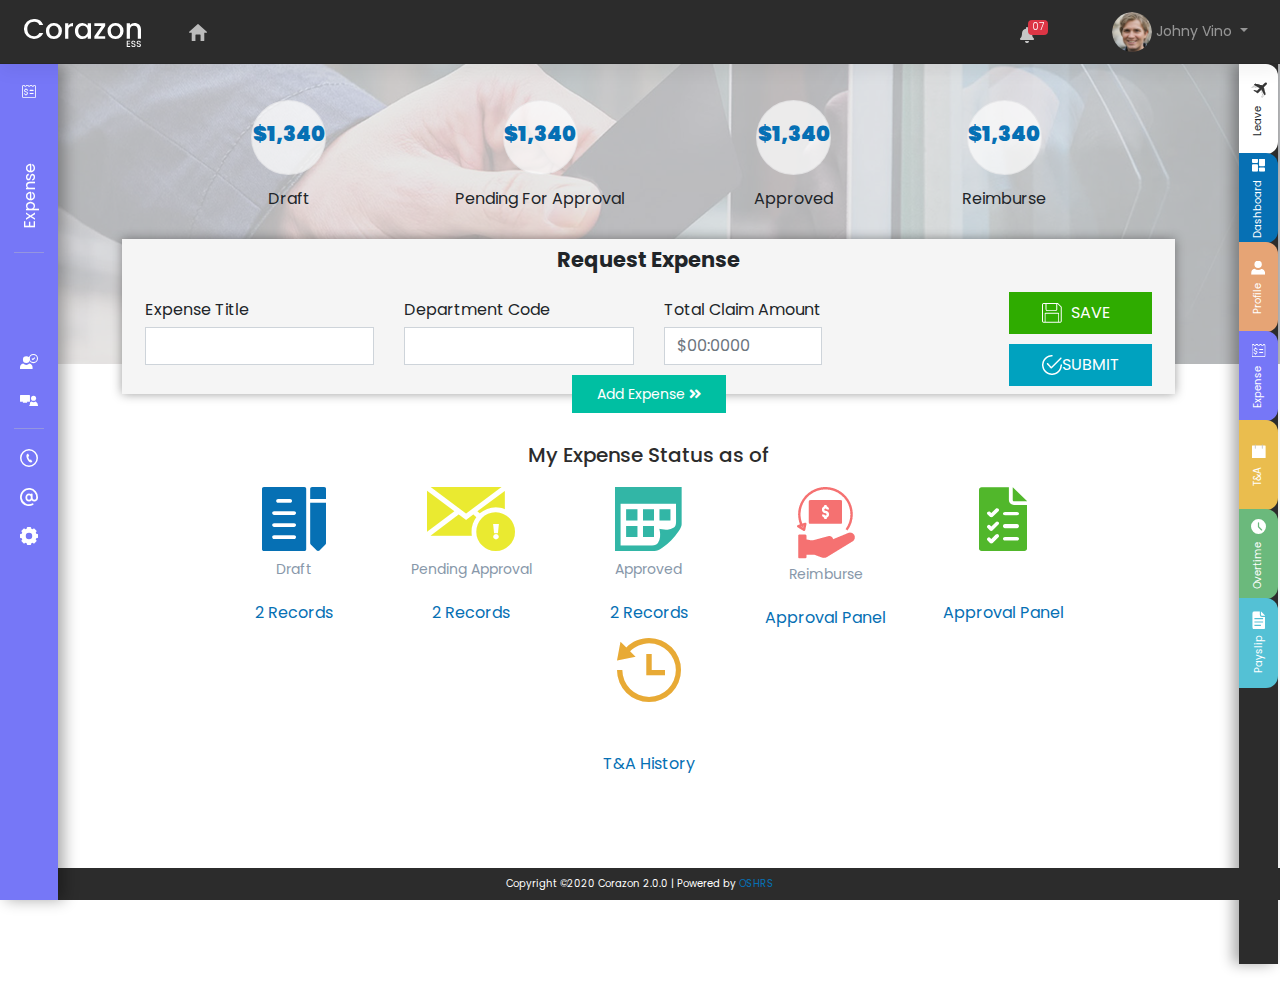
==== commit 2764823f: "[update]" ====
--- a/expenses_management.html
+++ b/expenses_management.html
@@ -221,37 +221,6 @@
                             <!-- <hr class="mt-2 mb-2"> -->
                             
                             <!-- Hidden Content -->
-                            <div class="container">
-                                <div class="row pb-3">
-                                    <div class="container-table">
-                                        <table>
-                                            <thead>
-                                                <th>Punch In</th>
-                                                <th>Punch Out</th>
-                                            </thead>
-                                            <tbody>
-                                                <tr>
-                                                    <td><input type="time" class="form-control form-text-2" id=""></td>
-                                                    <td><input type="time" class="form-control form-text-2" id=""></td>
-                                                </tr>
-                                                <tr>
-                                                    <td><input type="time" class="form-control form-text-2" id=""></td>
-                                                    <td><input type="time" class="form-control form-text-2" id=""></td>
-                                                </tr>
-                                                <tr>
-                                                    <td><input type="time" class="form-control form-text-2" id=""></td>
-                                                    <td><input type="time" class="form-control form-text-2" id=""></td>
-                                                </tr>
-                                                <tr>
-                                                    <td><input type="time" class="form-control form-text-2" id=""></td>
-                                                    <td><input type="time" class="form-control form-text-2" id=""></td>
-                                                </tr>
-                                            </tbody>
-                                        </table>
-                                    </div>
-                                </div>
-                            </div>
-                           
                             
                             <!-- Hidden Content -->
                             
--- a/css/style.css
+++ b/css/style.css
@@ -473,6 +473,10 @@
 
 #fileElem {
   display: none;
+}
+.left-sidebar-fixed.payslip
+{
+background: #92BDE9;
 }
 .left-sidebar-fixed.ta
 {
--- a/css/icomoon.css
+++ b/css/icomoon.css
@@ -52,8 +52,8 @@
 }
 .icon-payslip:before {
   content: "\e905";
-  color: #F57171;
   font-size: 4em;
+  color: #FFF;
 }
 .icon-setting:before {
   content: "\e906";
@@ -93,7 +93,7 @@
 }
 .icon-tna:before {
   content: "\e90f";
-  color: #6e6e6e;
+  color: #FFF;
 }
 .icon-approval:before {
   content: "\e910";
